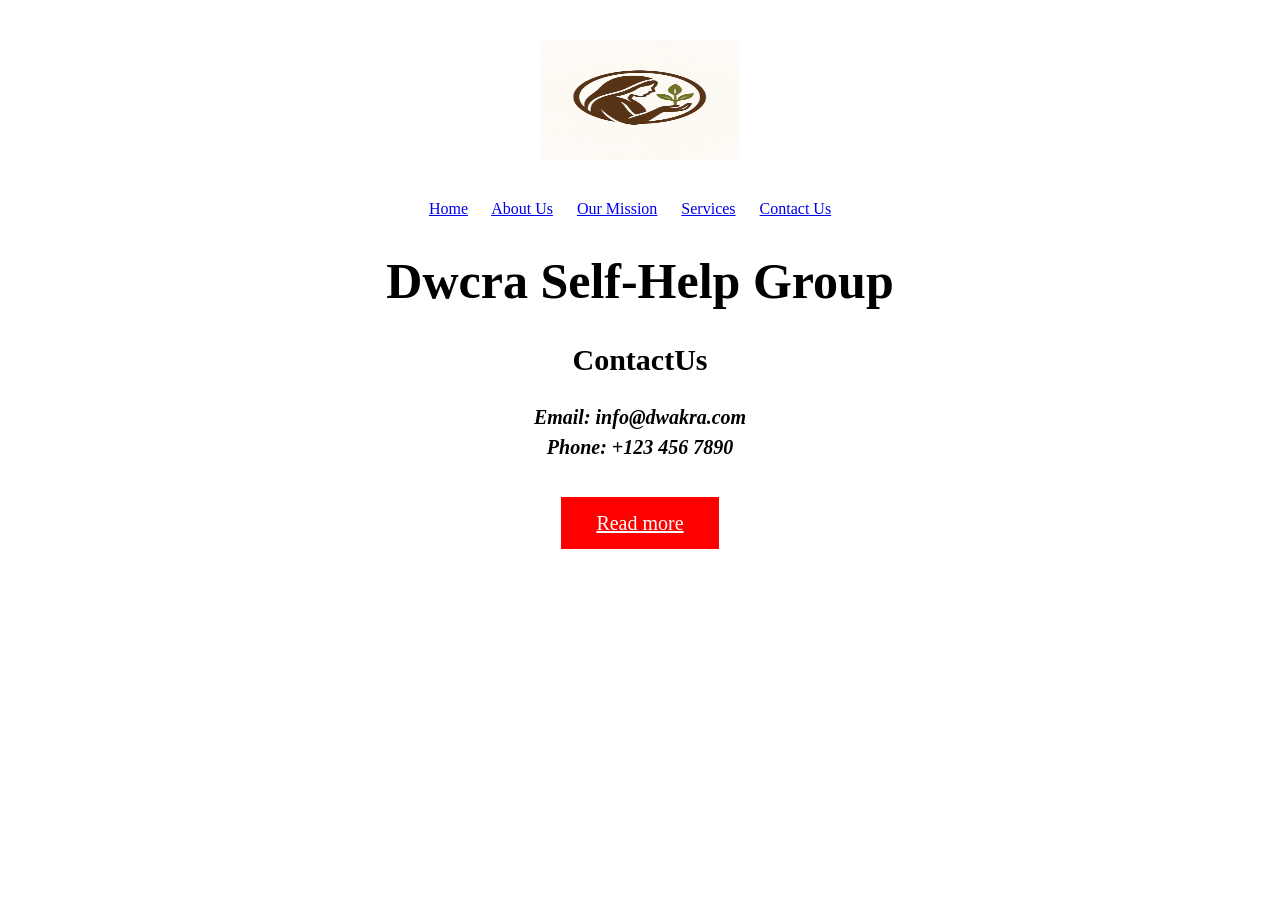
==== contactUs.html @ b8a6e839 "commi" ====
<!DOCTYPE.html>
<html lang="en">
<head>
    <meta charset="UTF-8">
<title>DWCRA WEBSITE</title>

<div
style="text-align:center; margin-top:40px;">
<img src="dwcra1.jpg"width="200"height="120">

<div style="text-align:center; margin-top:40px;">
<a style="padding-right: 20px;" href="#">Home</a>
<a style="padding-right: 20px;"href="#">About Us</a>
<a style="padding-right: 20px;"href="#">Our Mission</a>
<a style="padding-right: 20px;"href="#">Services</a>
<a style="padding-right: 20px;"href="#">Contact Us</a>
</div>


<h1 style="font-size:50px; text-align:center;">Dwcra Self-Help Group</h1>

<h2 style="font-size:30px; text-align:center;">ContactUs</h2>

<p style="font-size:20px; text-align:center; line-height: 30px;margin-bottom:50px;"><b><i>Email: info@dwakra.com<br>Phone: +123 456 7890</b></i></p>

<div 
style="text-align:center;">
<a style="font-size:20px; background-color: red; padding: 15px 35px 15px 35px;color:white; "href="https://www.google.com/">Read more</a>
</div>
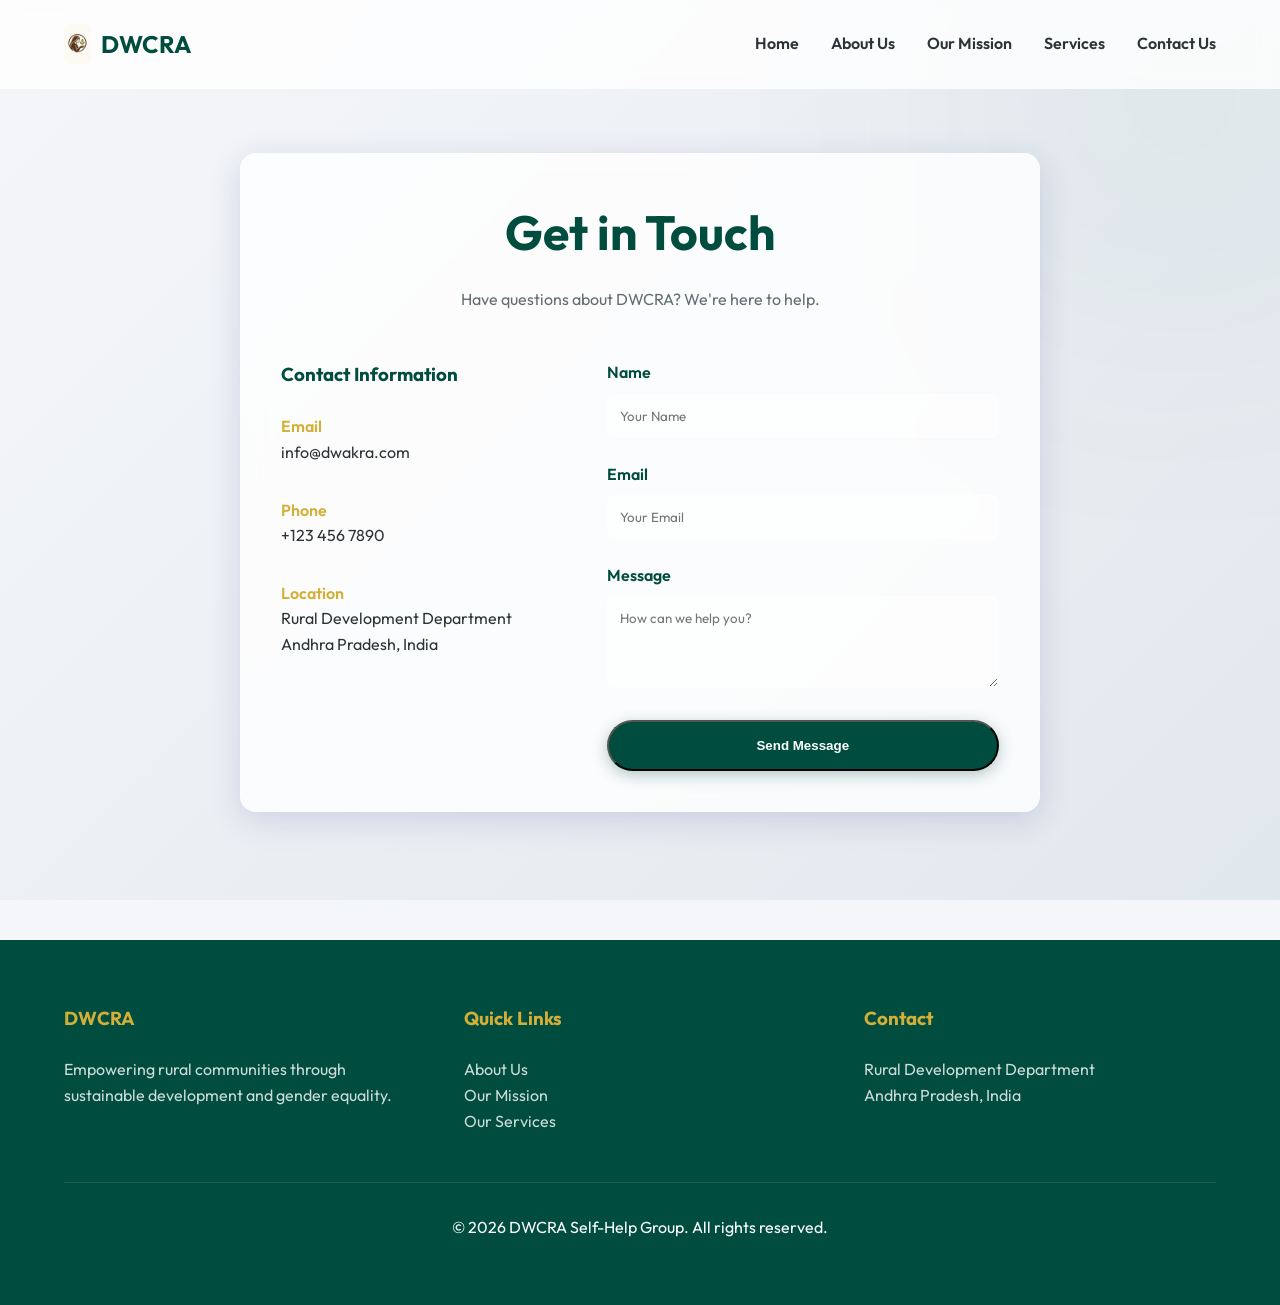
==== commit 422ce5d9: "first commit" ====
--- a/contactUs.html
+++ b/contactUs.html
@@ -1,29 +1,119 @@
-<!DOCTYPE.html>
+<!DOCTYPE html>
 <html lang="en">
 <head>
     <meta charset="UTF-8">
-<title>DWCRA WEBSITE</title>
+    <meta name="viewport" content="width=device-width, initial-scale=1.0">
+    <title>Contact Us | DWCRA Self-Help Group</title>
+    <link rel="stylesheet" href="style.css">
+    <style>
+        .form-group {
+            margin-bottom: 1.5rem;
+            text-align: left;
+        }
+        .form-group label {
+            display: block;
+            margin-bottom: 0.5rem;
+            font-weight: 600;
+            color: var(--primary);
+        }
+        .form-group input, .form-group textarea {
+            width: 100%;
+            padding: 0.8rem;
+            border: 1px solid var(--glass-border);
+            border-radius: 8px;
+            background: rgba(255, 255, 255, 0.5);
+            font-family: inherit;
+        }
+        .form-group input:focus, .form-group textarea:focus {
+            outline: none;
+            border-color: var(--primary);
+            box-shadow: 0 0 0 2px rgba(0, 77, 64, 0.1);
+        }
+    </style>
+</head>
+<body>
+    <div class="bg-gradient"></div>
 
-<div
-style="text-align:center; margin-top:40px;">
-<img src="dwcra1.jpg"width="200"height="120">
+    <nav>
+        <div class="logo">
+            <img src="dwcra1.jpg" alt="DWCRA Logo">
+            <span>DWCRA</span>
+        </div>
+        <div class="nav-links">
+            <a href="index.html">Home</a>
+            <a href="about.html">About Us</a>
+            <a href="mission.html">Our Mission</a>
+            <a href="service.html">Services</a>
+            <a href="contactUs.html">Contact Us</a>
+        </div>
+    </nav>
 
-<div style="text-align:center; margin-top:40px;">
-<a style="padding-right: 20px;" href="#">Home</a>
-<a style="padding-right: 20px;"href="#">About Us</a>
-<a style="padding-right: 20px;"href="#">Our Mission</a>
-<a style="padding-right: 20px;"href="#">Services</a>
-<a style="padding-right: 20px;"href="#">Contact Us</a>
-</div>
+    <main class="container section">
+        <div class="card animate" style="max-width: 800px; margin: 0 auto;">
+            <h1 style="font-size: 3rem; color: var(--primary); margin-bottom: 1rem; text-align: center;">Get in Touch</h1>
+            <p style="text-align: center; color: var(--text-light); margin-bottom: 3rem;">Have questions about DWCRA? We're here to help.</p>
+            
+            <div style="display: flex; gap: 4rem; flex-wrap: wrap;">
+                <div style="flex: 1; min-width: 250px;">
+                    <h3 style="color: var(--primary); margin-bottom: 1.5rem;">Contact Information</h3>
+                    <div style="margin-bottom: 2rem;">
+                        <p style="font-weight: 600; color: var(--secondary);">Email</p>
+                        <p>info@dwakra.com</p>
+                    </div>
+                    <div style="margin-bottom: 2rem;">
+                        <p style="font-weight: 600; color: var(--secondary);">Phone</p>
+                        <p>+123 456 7890</p>
+                    </div>
+                    <div>
+                        <p style="font-weight: 600; color: var(--secondary);">Location</p>
+                        <p>Rural Development Department<br>Andhra Pradesh, India</p>
+                    </div>
+                </div>
+                
+                <div style="flex: 1.5; min-width: 300px;">
+                    <form onsubmit="event.preventDefault(); alert('Message sent! (Demo only)');">
+                        <div class="form-group">
+                            <label for="name">Name</label>
+                            <input type="text" id="name" placeholder="Your Name" required>
+                        </div>
+                        <div class="form-group">
+                            <label for="email">Email</label>
+                            <input type="email" id="email" placeholder="Your Email" required>
+                        </div>
+                        <div class="form-group">
+                            <label for="message">Message</label>
+                            <textarea id="message" rows="4" placeholder="How can we help you?" required></textarea>
+                        </div>
+                        <button type="submit" class="btn btn-primary" style="width: 100%;">Send Message</button>
+                    </form>
+                </div>
+            </div>
+        </div>
+    </main>
 
-
-<h1 style="font-size:50px; text-align:center;">Dwcra Self-Help Group</h1>
-
-<h2 style="font-size:30px; text-align:center;">ContactUs</h2>
-
-<p style="font-size:20px; text-align:center; line-height: 30px;margin-bottom:50px;"><b><i>Email: info@dwakra.com<br>Phone: +123 456 7890</b></i></p>
-
-<div 
-style="text-align:center;">
-<a style="font-size:20px; background-color: red; padding: 15px 35px 15px 35px;color:white; "href="https://www.google.com/">Read more</a>
-</div>
+    <footer>
+        <div class="footer-content">
+            <div class="footer-section">
+                <h3>DWCRA</h3>
+                <p>Empowering rural communities through sustainable development and gender equality.</p>
+            </div>
+            <div class="footer-section">
+                <h3>Quick Links</h3>
+                <ul style="list-style: none;">
+                    <li><a href="about.html">About Us</a></li>
+                    <li><a href="mission.html">Our Mission</a></li>
+                    <li><a href="service.html">Our Services</a></li>
+                </ul>
+            </div>
+            <div class="footer-section">
+                <h3>Contact</h3>
+                <p>Rural Development Department</p>
+                <p>Andhra Pradesh, India</p>
+            </div>
+        </div>
+        <div class="footer-bottom">
+            <p>&copy; 2026 DWCRA Self-Help Group. All rights reserved.</p>
+        </div>
+    </footer>
+</body>
+</html>
--- a/style.css
+++ b/style.css
@@ -0,0 +1,238 @@
+@import url('https://fonts.googleapis.com/css2?family=Outfit:wght@300;400;600;700&display=swap');
+
+:root {
+    --primary: #004d40;
+    --primary-light: #39796b;
+    --secondary: #d4af37;
+    --accent: #ff6f00;
+    --text: #2d3436;
+    --text-light: #636e72;
+    --bg: #f5f6fa;
+    --glass: rgba(255, 255, 255, 0.8);
+    --glass-border: rgba(255, 255, 255, 0.2);
+    --shadow: 0 8px 32px 0 rgba(31, 38, 135, 0.15);
+    --radius: 16px;
+    --transition: all 0.3s ease;
+}
+
+* {
+    margin: 0;
+    padding: 0;
+    box-sizing: border-box;
+}
+
+body {
+    font-family: 'Outfit', sans-serif;
+    background: var(--bg);
+    color: var(--text);
+    line-height: 1.6;
+    overflow-x: hidden;
+}
+
+/* Background Gradient */
+.bg-gradient {
+    position: fixed;
+    top: 0;
+    left: 0;
+    width: 100%;
+    height: 100%;
+    z-index: -1;
+    background: linear-gradient(135deg, #f5f6fa 0%, #e1e8ed 100%);
+}
+
+.bg-gradient::before {
+    content: '';
+    position: absolute;
+    width: 300px;
+    height: 300px;
+    background: var(--primary);
+    filter: blur(150px);
+    opacity: 0.1;
+    top: -50px;
+    right: -50px;
+}
+
+/* Navigation */
+nav {
+    display: flex;
+    justify-content: space-between;
+    align-items: center;
+    padding: 1.5rem 5%;
+    background: var(--glass);
+    backdrop-filter: blur(10px);
+    border-bottom: 1px solid var(--glass-border);
+    position: sticky;
+    top: 0;
+    z-index: 1000;
+}
+
+.logo {
+    display: flex;
+    align-items: center;
+    gap: 10px;
+    font-size: 1.5rem;
+    font-weight: 700;
+    color: var(--primary);
+}
+
+.logo img {
+    height: 40px;
+    border-radius: 5px;
+}
+
+.nav-links {
+    display: flex;
+    gap: 2rem;
+}
+
+.nav-links a {
+    text-decoration: none;
+    color: var(--text);
+    font-weight: 600;
+    transition: var(--transition);
+    position: relative;
+}
+
+.nav-links a::after {
+    content: '';
+    position: absolute;
+    bottom: -5px;
+    left: 0;
+    width: 0;
+    height: 2px;
+    background: var(--secondary);
+    transition: var(--transition);
+}
+
+.nav-links a:hover {
+    color: var(--primary);
+}
+
+.nav-links a:hover::after {
+    width: 100%;
+}
+
+/* Hero Section */
+.hero {
+    padding: 6rem 5%;
+    text-align: center;
+    display: flex;
+    flex-direction: column;
+    align-items: center;
+    gap: 2rem;
+}
+
+.hero h1 {
+    font-size: 4rem;
+    font-weight: 800;
+    background: linear-gradient(to right, var(--primary), var(--primary-light));
+    -webkit-background-clip: text;
+    -webkit-text-fill-color: transparent;
+    line-height: 1.1;
+}
+
+.hero p {
+    font-size: 1.25rem;
+    color: var(--text-light);
+    max-width: 700px;
+}
+
+.btn {
+    padding: 1rem 2.5rem;
+    border-radius: 50px;
+    font-weight: 600;
+    text-decoration: none;
+    transition: var(--transition);
+    cursor: pointer;
+    display: inline-block;
+}
+
+.btn-primary {
+    background: var(--primary);
+    color: white;
+    box-shadow: 0 4px 15px rgba(0, 77, 64, 0.3);
+}
+
+.btn-primary:hover {
+    transform: translateY(-3px);
+    box-shadow: 0 6px 20px rgba(0, 77, 64, 0.4);
+}
+
+/* Content Sections */
+.section {
+    padding: 4rem 5%;
+}
+
+.container {
+    max-width: 1200px;
+    margin: 0 auto;
+}
+
+.card {
+    background: var(--glass);
+    backdrop-filter: blur(10px);
+    border: 1px solid var(--glass-border);
+    border-radius: var(--radius);
+    padding: 2.5rem;
+    box-shadow: var(--shadow);
+    transition: var(--transition);
+}
+
+.card:hover {
+    transform: translateY(-5px);
+}
+
+.grid {
+    display: grid;
+    grid-template-columns: repeat(auto-fit, minmax(300px, 1fr));
+    gap: 2rem;
+}
+
+/* Footer */
+footer {
+    background: var(--primary);
+    color: white;
+    padding: 4rem 5%;
+    margin-top: 4rem;
+}
+
+.footer-content {
+    display: grid;
+    grid-template-columns: repeat(auto-fit, minmax(200px, 1fr));
+    gap: 3rem;
+    max-width: 1200px;
+    margin: 0 auto;
+}
+
+.footer-section h3 {
+    margin-bottom: 1.5rem;
+    color: var(--secondary);
+}
+
+.footer-section p, .footer-section a {
+    color: rgba(255, 255, 255, 0.8);
+    text-decoration: none;
+}
+
+.footer-bottom {
+    text-align: center;
+    margin-top: 3rem;
+    padding-top: 2rem;
+    border-top: 1px solid rgba(255, 255, 255, 0.1);
+}
+
+/* Animations */
+@keyframes fadeIn {
+    from { opacity: 0; transform: translateY(20px); }
+    to { opacity: 1; transform: translateY(0); }
+}
+
+.animate {
+    animation: fadeIn 0.8s ease forwards;
+}
+
+/* Responsive */
+@media (max-width: 768px) {
+    .hero h1 { font-size: 2.5rem; }
+    .nav-links { display: none; } /* Simplified for now */
+}
